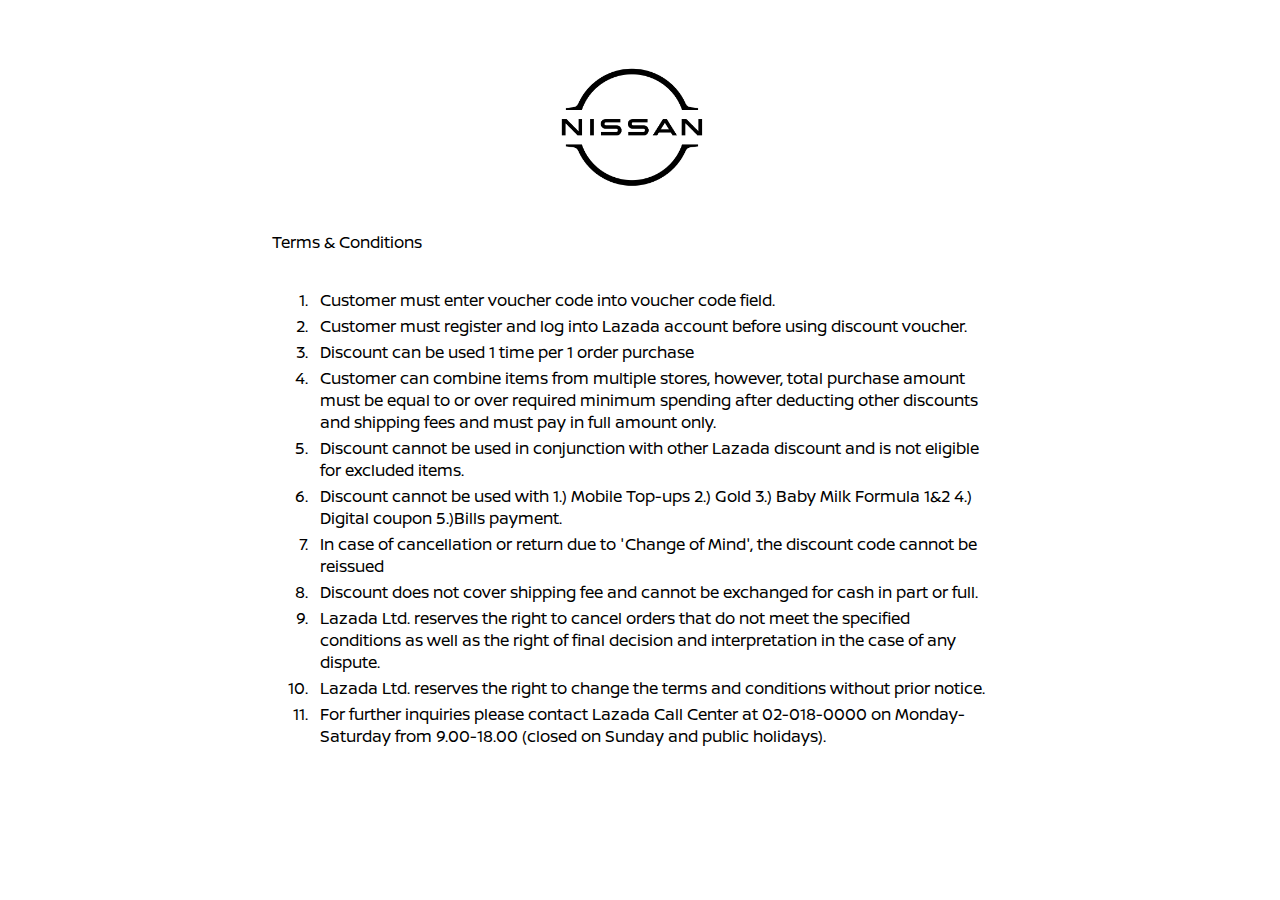
==== en/index.html @ 87734aec "Add TH/EN" ====
<!DOCTYPE html>
<html>

<head>
    <base href="/" />
    <meta charset="UTF-8">
    <link rel="stylesheet" href="/assets/styles.css">
    <link rel="icon" type="image/x-icon" href="/assets/favicon.ico" />
    <link rel="preload" href="/assets/Nissan Brand Regular.woff" as="font" crossorigin="anonymous" />
</head>

<body>
    <div class="container">
        <div class="logo"></div>
        <p>
            Terms & Conditions
        </p>
        <ul>
            <li>Customer must enter voucher code into voucher code field.</li>
            <li>Customer must register and log into Lazada account before using discount voucher.</li>
            <li>Discount can be used 1 time per 1 order purchase</li>
            <li>Customer can combine items from multiple stores, however, total purchase amount must be equal to or over required minimum spending after deducting other discounts and shipping fees and must pay in full amount only.</li>
            <li>Discount cannot be used in conjunction with other Lazada discount and is not eligible for excluded items.</li>
            <li>Discount cannot be used with 1.) Mobile Top-ups 2.) Gold 3.) Baby Milk Formula 1&2 4.) Digital coupon 5.)Bills payment.</li>
            <li>In case of cancellation or return due to 'Change of Mind', the discount code cannot be reissued</li>
            <li>Discount does not cover shipping fee and cannot be exchanged for cash in part or full.</li>
            <li>Lazada Ltd. reserves the right to cancel orders that do not meet the specified conditions as well as the right of final decision and interpretation in the case of any dispute.</li>
            <li>Lazada Ltd. reserves the right to change the terms and conditions without prior notice.</li>
            <li>For further inquiries please contact Lazada Call Center at 02-018-0000 on Monday-Saturday from 9.00-18.00 (closed on Sunday and public holidays).</li>

        </ul>
    </div>
</body>

</html>
---- assets/styles.css ----
@font-face {
	font-family: "NissanBrandRegular";
	src: url("/assets/Nissan Brand Regular.woff") format("woff");
}


body {
    display: flex;
    justify-content: center;
	font-family: "NissanBrandRegular";
}

.container {
    max-width: 720px;
    background-color: rgb(255, 255, 255);
    padding: 2em 3em 2em 2em;
    display: flex;
    flex-direction: column;
}

.logo {
    margin: 0 auto;
    width: 100%;
    height: 175px;
    background-image: url(/assets/logo_w.png);
    background-repeat: no-repeat;
    background-position: center;
    background-size: contain;
}

ul {
    list-style-type: decimal;
}

li {
    padding-left: 0.5em;
    margin-top: 0.25em;
}
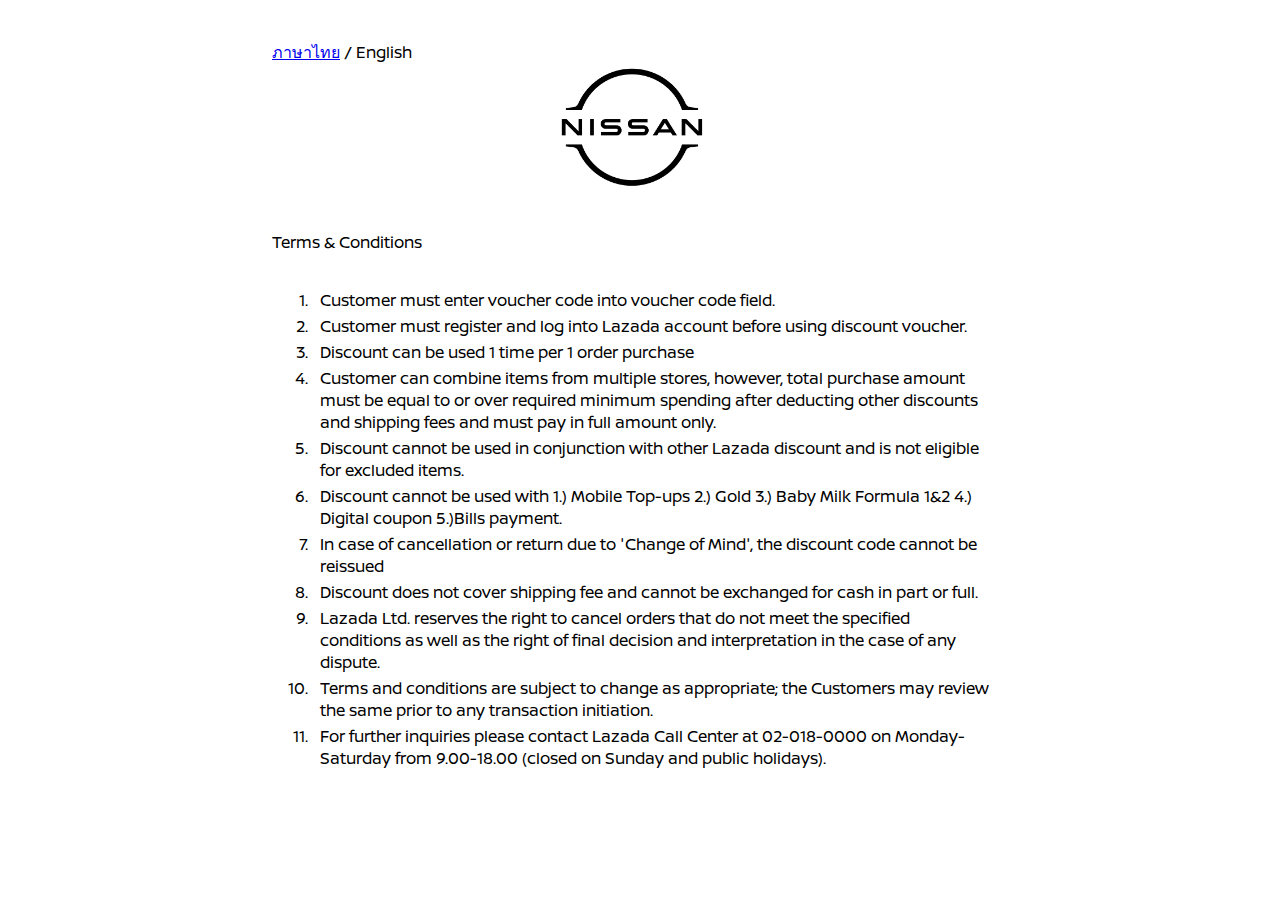
==== commit 86ec2229: "Update LAZADA policy" ====
--- a/en/index.html
+++ b/en/index.html
@@ -3,6 +3,7 @@
 
 <head>
     <base href="/" />
+	<title>Terms and conditions</title>
     <meta charset="UTF-8">
     <link rel="stylesheet" href="/assets/styles.css">
     <link rel="icon" type="image/x-icon" href="/assets/favicon.ico" />
@@ -11,7 +12,13 @@
 
 <body>
     <div class="container">
-        <div class="logo"></div>
+        <div class="logo">
+            <span>
+                <a href="/th">ภาษาไทย</a>
+                <span>/</span>
+                <a disabled>English</a>
+            </span>
+        </div>
         <p>
             Terms & Conditions
         </p>
@@ -25,7 +32,7 @@
             <li>In case of cancellation or return due to 'Change of Mind', the discount code cannot be reissued</li>
             <li>Discount does not cover shipping fee and cannot be exchanged for cash in part or full.</li>
             <li>Lazada Ltd. reserves the right to cancel orders that do not meet the specified conditions as well as the right of final decision and interpretation in the case of any dispute.</li>
-            <li>Lazada Ltd. reserves the right to change the terms and conditions without prior notice.</li>
+            <li>Terms and conditions are subject to change as appropriate; the Customers may review the same prior to any transaction initiation.</li>
             <li>For further inquiries please contact Lazada Call Center at 02-018-0000 on Monday-Saturday from 9.00-18.00 (closed on Sunday and public holidays).</li>
 
         </ul>
